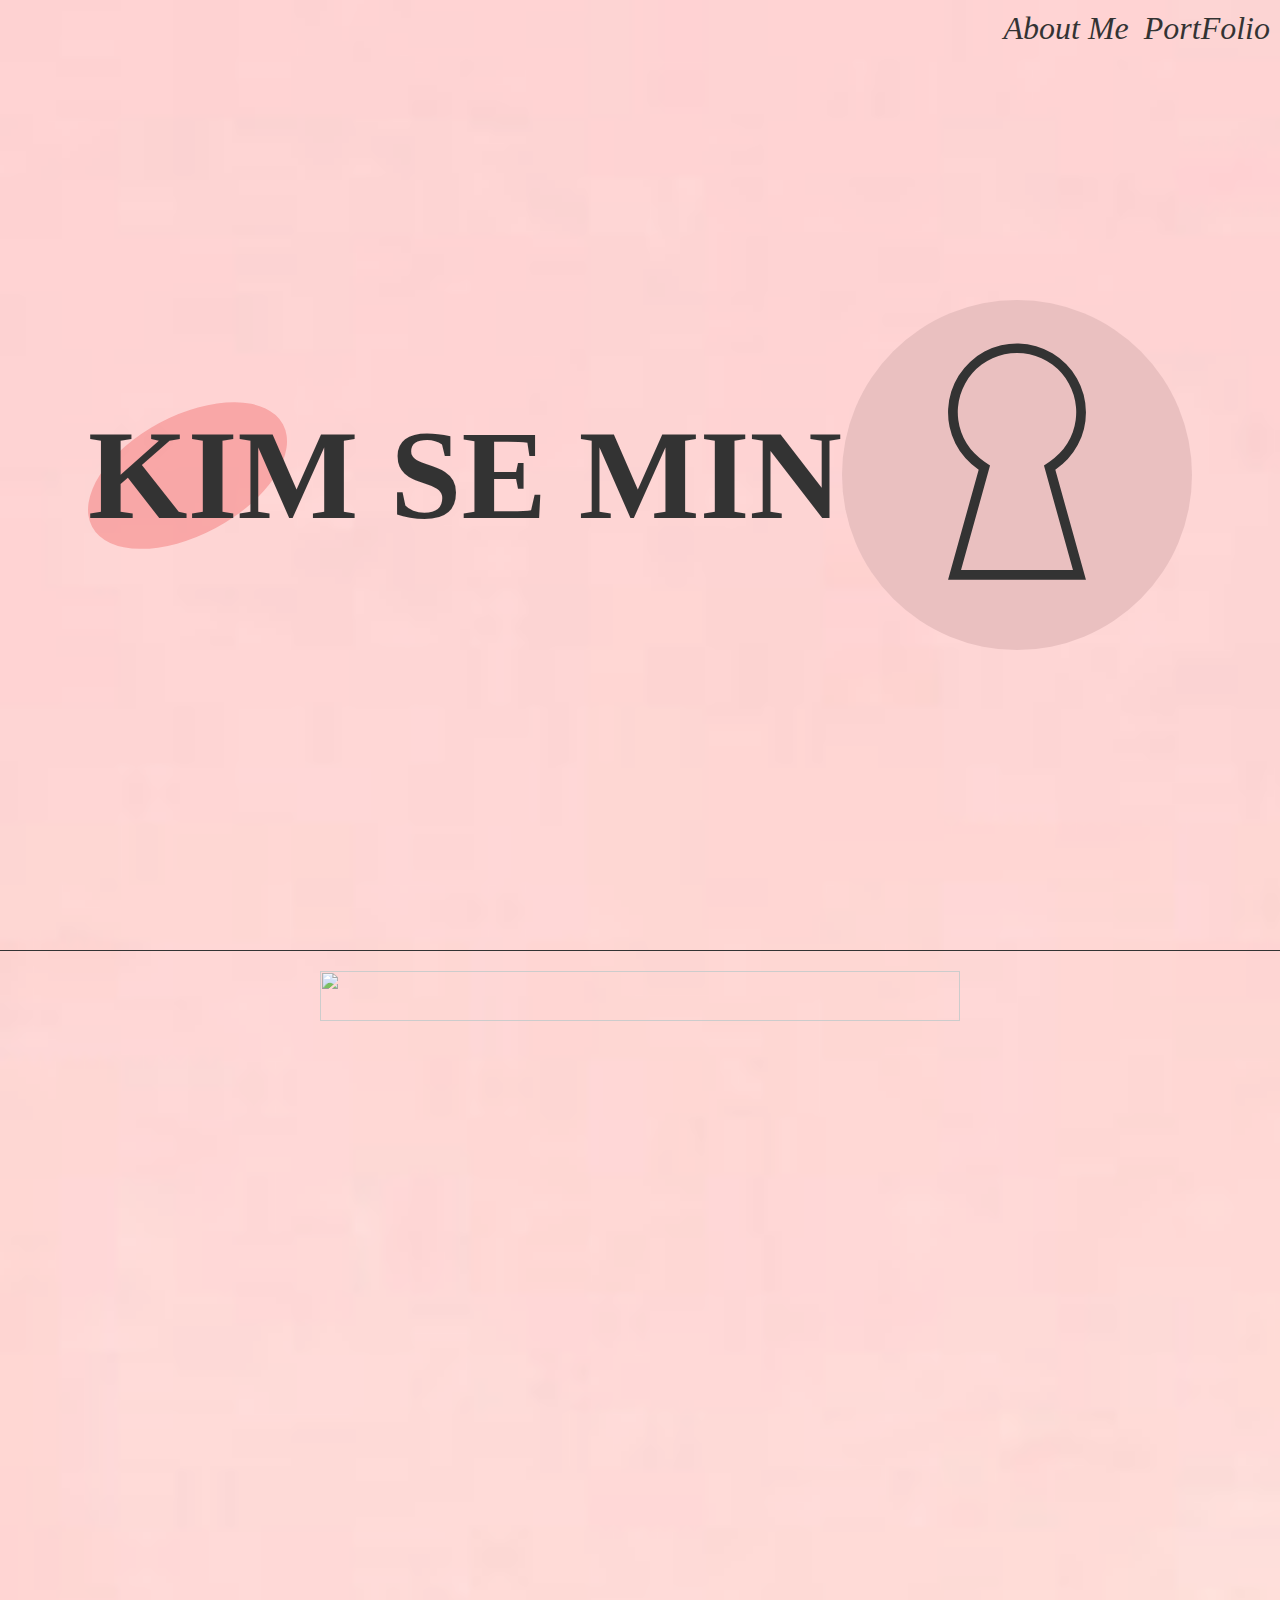
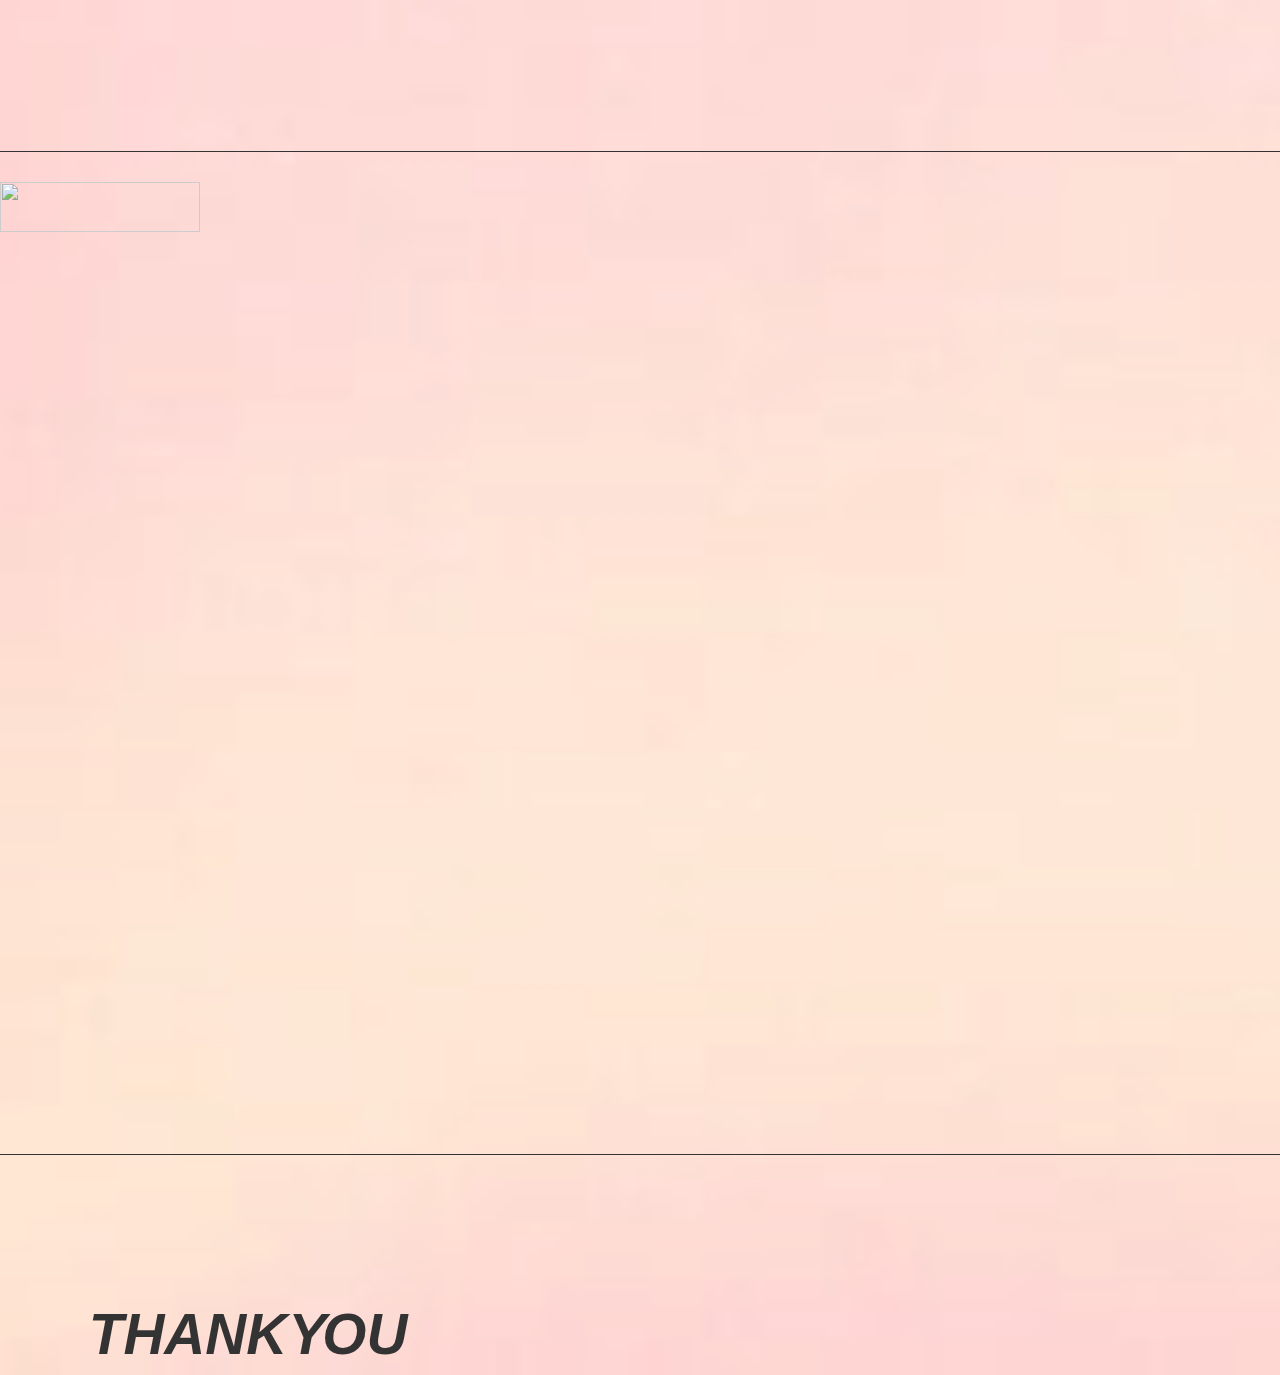
==== index.html @ 4538f9ae "0522" ====
<!DOCTYPE html>
<html lang="ko">
<head>
    <meta charset="UTF-8">
    <meta name="viewport" content="width=device-width, initial-scale=1.0">
    <link rel="stylesheet" href="./css/style.css">
    <link rel="stylesheet" href="./css/aos.css">
    <title>김세민-포트폴리오</title>
    <script src="./js/aos.js"></script>
</head>
<body>
    <div id="wrap">
        <div class="main">
           <ul class="util">
            <li><a href="#">About Me</li></a>
            <li><a href="#">PortFolio</li></a>
           </ul>
           <div class="profile" >
            <h1 class="name">KIM SE MIN</h1>
            <figure class="eclipse">
                <img src="./img/profile.svg">
            </figure><!--eclipse-->
           </div>
        </div><!--main-->
        
        <div class="contents">
            <div class="abouttit">
            <img src="../semin719/img/profile.svg">
        </div><!--abouttit-->
        <div class="aboutsection">
        <div class="cs">
        <div class="consection"  >
            <div class="contit"data-aos="fade-down" data-aos-duration="3000">
                <img src="../semin719/img/contact.svg">
            </div><!--contit-->

            <div class="contact" data-aos="fade-down" data-aos-duration="3000" >

                <p><span class="name2 ">김세민</span><span>1998.07.19</span></p>
                         <p class="mail">tpals719@naver.com</p>
        </div><!--contact-->
    </div><!--consection-->
        
            <div class="sksection" data-aos="fade-down" data-aos-duration="2000">
            <div class="skill">
                <img src="../semin719/img/skill.svg">
            </div><!--skill-->
            <div class="skill_icon">
                <div class="icon1">
              <div class="icon"><img src="../semin719/img/ps.svg"></div>
              <div class="icon"><img src="../semin719/img/ai.svg"></div>
              <div class="icon"><img src="../semin719/img/figma.svg"></div>
              <div class="icon"><img src="../semin719/img/blender.svg"></div>
            </div><!--icon1-->
            <div class="icon2">
              <div class="icon"><img src="../semin719/img/html.svg"></div>
              <div class="icon"><img src="../semin719/img/css.svg"></div>
              <div class="icon"><img src="../semin719/img/js.svg"></div>
              <div class="icon"><img src="../semin719/img/three js.svg"></div>
            </div><!--icon2-->
            </div><!--skill_icon-->
        </div><!--sksection-->
    </div><!--cs-->
             <div class="ec">
        <div class="edusection"  data-aos="fade-down" data-aos-duration="3000">
            <div class="education">
                <img src="../semin719/img/education.svg">
                
            </div><!--education-->
            <div class="education_p">
                <p>부산 성모 여자 고등학교 졸업</p>
                <p>부산 경남 정보 대학교 졸업</p>
            </div><!--education_p-->
        </div><!--edusection-->
            
           <div class="cersection"  data-aos="fade-down" data-aos-duration="3000">
            <div class="cerificate">
                <img src="../semin719/img/cerificate.svg">
            </div><!--cerificate-->
            <div class="cerificate_p">
                <p>전산회계 2급</p>
            </div><!--cerificate_p-->
        </div><!--cersection-->
    </div><!--ec-->
</div><!--aboutsection-->
        </div><!--contents-->
        <div class="border"></div>

        <div class="pf">
            <img src="../semin719/img/portfolio.svg">
        </div><!--pf-->
        <div class="pf_contents">
            <div class="pf_1" >
            <div class="nike" data-aos="flip-left" data-aos-duration="3000">
                <div class="niketit"  data-aos="fade-right" data-aos-duration="3000">
                <img src="../semin719/img/nike jordan.svg">
            </div><!--nikeimg-->
            <div class="nikeimg po" data-aos="fade-right" data-aos-duration="3000" >
        <a href="./nike/index.html"><img src="../semin719/img/nike.svg"></a>
            </div>
            <div class="niketxt potxt" data-aos="fade-right" data-aos-duration="3000">
                <p><span>작업기간:</span>2024.04~</p><br>
                <p><span>기여도:</span>100%(1인)</p><br>
                <p><span>컨셉:</span>제약회사의 이미지에 맞게<br>
                깔끔하고 심플한 디자인과 색생으로 웹을 구성했다.</p><br>
            </div>
            </div><!--nike-->

            <div class="jw" data-aos="fade-right" data-aos-duration="3000">
                <div class="jwtit">
                <img src="../semin719/img/JW Pharmaceutical.svg"></a>
            </div><!--nikeimg-->
            <div class="jwimg po"  data-aos="fade-right" data-aos-duration="3000">
                <a href="./jw/index.html"><img src="../semin719/img/jw svg.svg"></a>
            </div>
            <div class="jwtxt potxt"  data-aos="fade-right" data-aos-duration="3000">
                <p><span>작업기간:</span>2024.04~</p><br>
                <p><span>기여도:</span>100%(1인)</p><br>
                <p><span>컨셉:</span>제약회사의 이미지에 맞게<br>
                깔끔하고 심플한 디자인과 색생으로 웹을 구성했다.</p><br>
            </div>
            </div><!--jw-->
        </div><!--pf1-->
            <div class="pf_2">
            <div class="lv"  data-aos="fade-left" data-aos-duration="3000">
                <div class="lvtit">
                <img src="../semin719/img/Louis Vuitton.svg">
            </div><!--nikeimg-->
            <div class="lv po" data-aos="fade-left" data-aos-duration="3000">
                <a href="../김세민/루이비통/index.html">작업중</a>
            </div>
            <div class="lv potxt" data-aos="fade-left" data-aos-duration="3000">
                <!-- <p><span>작업기간:</span>2024.01~</p><br>
                <p><span>기여도:</span>100%(1인)</p><br>
                <p><span>컨셉:</span>고급스러운 이미지에 걸맞게<br>
                    고유한 색상을 유지하며 남녀노소 누구나 눈길을 끌 수 잇는<br>
                    디자인으로 구성했다</p><br> -->
            </div>
            </div><!--Louis Vuitton-->

            <div class="blender"  data-aos="flip-right" data-aos-duration="3000">
                <div class="blendertit " data-aos="fade-left" data-aos-duration="3000">
                <img src="./img/blender txt.svg">
            </div><!--nikeimg-->
            <div class="blender po" data-aos="fade-left" data-aos-duration="3000">
       <a href="../블렌더1/">작업중</a>
            </div>
            <div class="blender potxt">
                <!-- <p><span>작업기간:</span>2024.01~</p><br>
                <p><span>기여도:</span>100%(1인)</p><br>
                <p><span>컨셉:</span>고급스러운 이미지에 걸맞게<br>
                    고유한 색상을 유지하며 남녀노소 누구나 눈길을 끌 수 잇는<br>
                    디자인으로 구성했다</p><br> -->
            </div>
            </div><!--Louis Vuitton-->
        </div><!--pf2-->

        </div><!--pf_contents-->

        <div class="border2"></div>


        <div class="finish">
            <img src="./img/THANK YOU.svg">
        </div>

      </div><!--wrap-->
      <script>
          AOS.init();
      </script>
</body>
</html>
---- css/style.css ----
@charset "utf-8";
*{
    margin: 0;
    padding: 0;
}
a{
    text-decoration: none;
    color: inherit;
}
ul{
    list-style: none;
}

/*****mobile****/
#wrap{
    width: 100%;
    height: auto;
background-image: url(../img/bgc.jpg);
    position: relative;
    background-repeat: no-repeat;
    background-size: cover;
    opacity:80%;
    overflow: hidden;
}
.main{
    width: 100%;
    height: 100vh;
    border-bottom: 1px solid#000;
    position: relative;
    
}
.util{
    display: flex;
    position: absolute;
    top: 10px;
    right: 10px;
    font-size: 1rem;
    font-family: serif;
    font-style: italic;
}
.util li{
   margin-left: 15px;
   
}
.profile{
    width: 100%;
 
    display: flex;
    flex-direction: row;
    align-items: center;
  justify-content: center;
position: absolute;
left: 50%;
top: 50%;
transform: translate(-50%,-50%);
   

 
}
.name{
    font-size: 2.9rem;
    font-family: serif;
    font-weight: bold;
    background-image: url(../img/eclipse.svg);
    background-repeat: no-repeat;
    background-size: contain;
   
 
}
.eclipse{
    width: 150px;
    height: 150px;
}
.contents{
    width: 100%;
    height: 100%;
     


}
.abouttit{
    width: 150px;
    height: 30px;margin-top: 30px;
}
.abouttit img{
   width: 100%;
   height: 100%;
}
.contit{
 width: 120px;
 height: 30px;
margin:20px auto;

}
.contit img{
    width: 100%;
    height: 100%;
}

.contact{
    width: 100%;
    height: 100%;
   flex-direction: column;
    font-size: 1rem;
    font-weight: bold;
    position: relative;
text-align: center;
 
}
.name2{
    font-size: 1.6rem;
}
 .mail{
text-align: center;
 }
.skill{ width: 120px;
height: 30px;
margin:30px auto;
}
.skill img{
    width: 100%;
    height: 100%;
}

/****아이콘*******/
.skill_icon{
  
    width:80%;
    height:80%;
   
  margin: 0 auto;
 

    
}
.skill_icon .icon{
    width:31%;
    height:31%;
 
   margin: 10px;
         
  
      
}

.skill_icon .icon img{

    
  width: 80%;
  height: 80%;

 
}
.skill_icon .icon1{
    width: 100%;
    height: 100%;
    display: flex;
    flex-wrap: wrap;
    justify-content:center;
}
.skill_icon .icon2 {
    width:100%; 
    height: 100%;
    display: flex;
    flex-wrap: wrap;
    
    
    justify-content: center;
    
   
}

.education{
    width: 130px;
    height: 40px;
    margin:30px auto;
   
}
.education img{
width: 100%;
height: 100%;
   
}
.education_p{
    text-align: center;
    font-size: 1rem;
 line-height: 40px;
    font-weight: bold;

}
.cerificate{
    width: 110px;
    height: 25px;
    margin:30px auto;
  
}
.cerificate_p p{
    text-align: center;
    font-size: 1rem;

    font-weight: bold;
  
    
    

}
.border{
    border-bottom: 1px solid#000;
    margin-top: 30px;
}
.pf{

    margin-top: 30px;
     width: 200px;
     height: 50px;

   
}

.pf img{
    width: 100%;
    height: 100%;
}
.pf_contents{
    width: 100%;
    height: 100%;
}
.nike{
    width: 100%;
    height: 100%;
}
.niketit{
    width: 100px;
    height: 20px;
    margin: 0 auto;

}
.po {
    width:45vw;
    height: 18vh;
    border-radius: 15px;
    overflow: hidden;
    
    margin: 20px auto;
    
  
}

.po img{
    width: 100%;
    height: auto;

    object-fit: cover;
}
.po:hover {
    box-shadow: 10px 10px 5px #aaaeeb;
    opacity: 0.01; 
   

}
.potxt{
    text-align: center;
    font-size: 1rem;
   
   font-weight: bold;
    
}
/***********/
.jw{
    width: 100%;
    height: 100%;
}
.jwtit {
    width: 130px;
    height: 30px;
   margin: 10px auto;

}
.lvtit {
    width: 120px;
    height: 30px;
    margin: 10px auto;

}
.blendertit{
    width: 100px;
    height: 30px;
    margin: 10px auto;

}
.blendertit img{
    width: 100%;
    height: 100%;
}
.border2{
    border-bottom: 1px solid#000;
}

.finish{
    width: 300px;
    height: 60px;
    margin-top: 150px;
    margin-right: 0;
    
}
.finish img{
    width: 110%;
    height: 100%;
}


/***************tablet******************/
@media all and (min-width:768px){


    .main{
        width: 100%;
        height: 500px;
        border-bottom: 1px solid#000;
        
    }
    .util{
        font-size: 1.5em;
    }
    .profile{
        width: 100%;
        height: 500px;
        display: flex;
        align-items: center;
      justify-content: center;
       
    
     
    }
    .name{
        font-size: 4rem;
        font-family: serif;
        font-weight: bold;
     
        background-image: url(../img/eclipse.svg);
        background-repeat: no-repeat;
        background-size: contain;
       
     
    }
    .eclipse{
        width: 200px;
        height: 200px;
    }
    .contents{
        width: 100%;
        height: 100%;
         
    
    }    
    .abouttit{
        width:270px;
        height: 50px;margin-top: 40px;
    }
    .abouttit img{
        width: 100%;
        height: 100%;
    
      
     }
    .contit{
        width: 200px;
        height: 40px;
       margin:30px auto;
       
       }
       .contit img{
           width: 100%;
           height: 100%;
       }
       .contact{
        width: 100%;
        height: 100%;
       flex-direction: column;
        font-size: 1.5rem;
        font-weight: bold;
        position: relative;
    text-align: center;
     
    }
    .name2{
        font-size: 2rem;
    }
    .skill{ width: 150px;
        height: 50px;
       margin:50px auto;
        }
        .sksection{
            margin: 0 auto;
        }
        .skill_icon{
            display: flex;
            width:80%;
            height:80%;
            flex-wrap: wrap;
           
        }
          .skill_icon .icon{
            width:13%;
            height:13%;
            
            
          }
          .skill_icon .icon img{

    
        width: 100%;
        height: 100%;
           
          }
          .skill_icon .icon1{
            justify-content: center;
          }
          .skill_icon .icon12{
            justify-content: center;
          }
   
  
       
       
        .education{
            width: 150px;
            height: 50px;
           margin:30px auto;
           
        }
        .po {
            width:35vw;
            height: 21vh;
            border-radius: 15px;
            overflow: hidden;
        
            margin: 20px auto;
   
        }
        .po img{
            object-fit: cover;
            width: 100%;
            height: 100%;
        }





    }



        /************pc**********/
        @media all and (min-width:1200px){
            #wrap{
                width: 100%;
                height: 100%;
                background-image: url(../img/bgc.jpg);
                position: relative;
                background-repeat: no-repeat;
                background-size: cover;
                opacity:80%;
            }
            
            .main{
                width: 100%;
                height: 950px;
                border-bottom: 1px solid#000;
                position: relative;
                
            }
            .util{
                font-size: 2em;
            }
            .profile{
               
                width: 100%;
                height: 650px;
                display: flex;
               position: absolute;
               top: 50%;
                left: 50%;
                transform: translate(-50%,-50%);
                            
            }
            .name{
                font-size: 8rem;
                font-family: serif;
                font-weight:bold;
             
                background-image: url(../img/eclipse.svg);
                background-repeat: no-repeat;
                background-size: contain;
               
             
            }
            .eclipse{
                width: 350px;
                height: 350px;
            }
            .contents{
                width: 100%;
                height: 750px;
                position: relative;
            }
            .abouttit{
                width: 50vw;
                height: 50px;
                margin: 20px auto;
            }
        
            .abouttit img{
                width: 100%;
                height: 100%;
             }
             .aboutsection{
                width: 100%;
                height: 950px;
                display: flex;
                margin: 100px auto;
              
            }
            .cs{
                width: 50%;
                height: 100%;
                
            }
            .ec{
                width: 50%;
                height: 100%;
            }
            .skill{
                width: 200px;
                height: 40px;
            }
            .skill img{
                width: 100%;
                height: 100%;
            }
            .skill_icon{
                width: 45%;
                height: 45%;
                display: flex;
            }
      
            .skill_icon img{
                width: 100%;
                height: 100%;
            }

            .skill_icon .icon1{
                justify-content: center;
            }
            .skill_icon .icon2{
                justify-content: center;
            }
            .pf_contents{
                display: flex;
                flex-wrap: wrap;
            }
            .pf_1{
                width: 50%;
                height: 100%;
                margin-top: 20px;
            }
            .pf_2{
                width: 50%;
                height: 100%;
            }
            .jwtit{
                width: 230px;
                height: 30px;
            }

            .po {
                width:30vw;
                height: 27vh;
                border-radius: 15px;
                overflow: hidden;
            
                margin: 20px auto;
            
              
            }
            .po img{
                width: 100%;
                height: 100%;
                object-fit: cover;
            }
            .finish{
                width: 500px;
                height: 70px;
                margin-top: 150px;
                margin-right: 0;
                
            }
            .finish img{
                width: 100%;
                height: 100%;
            }







    }



















/*태블릿 끝*/
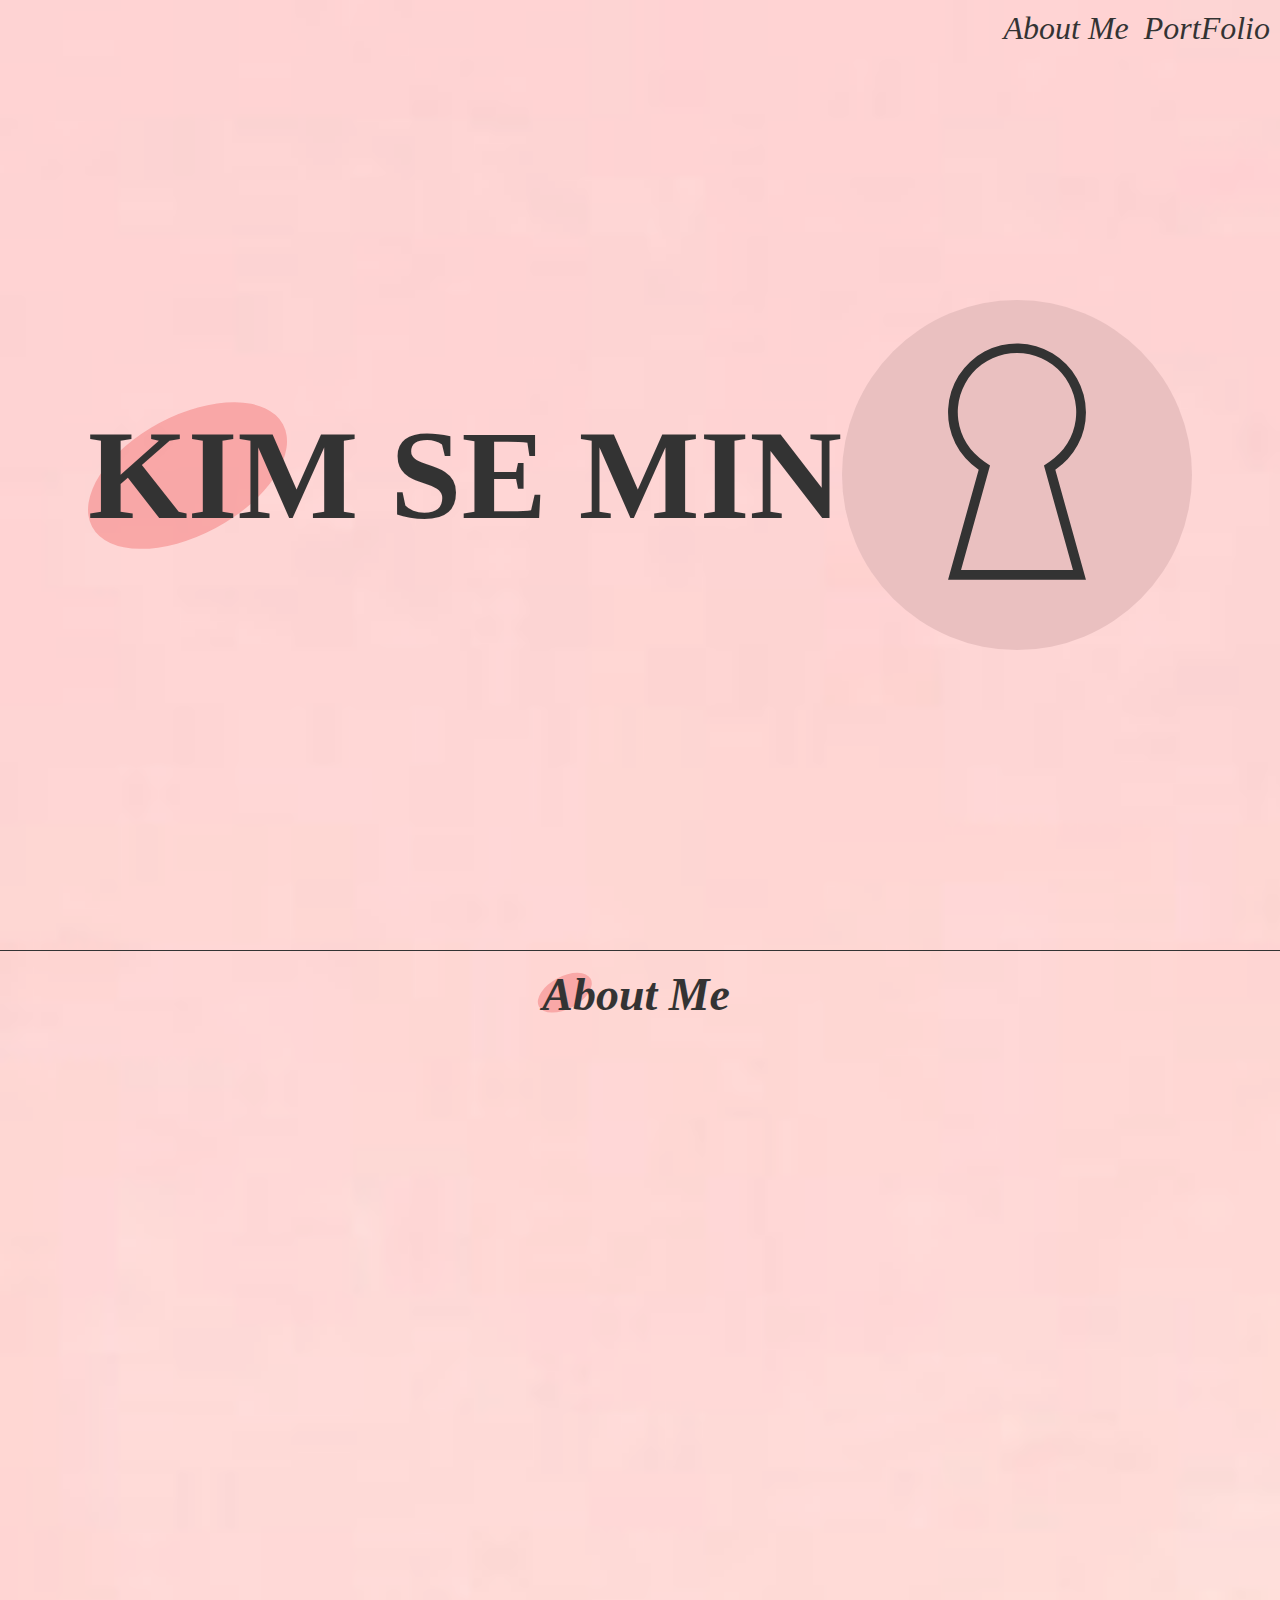
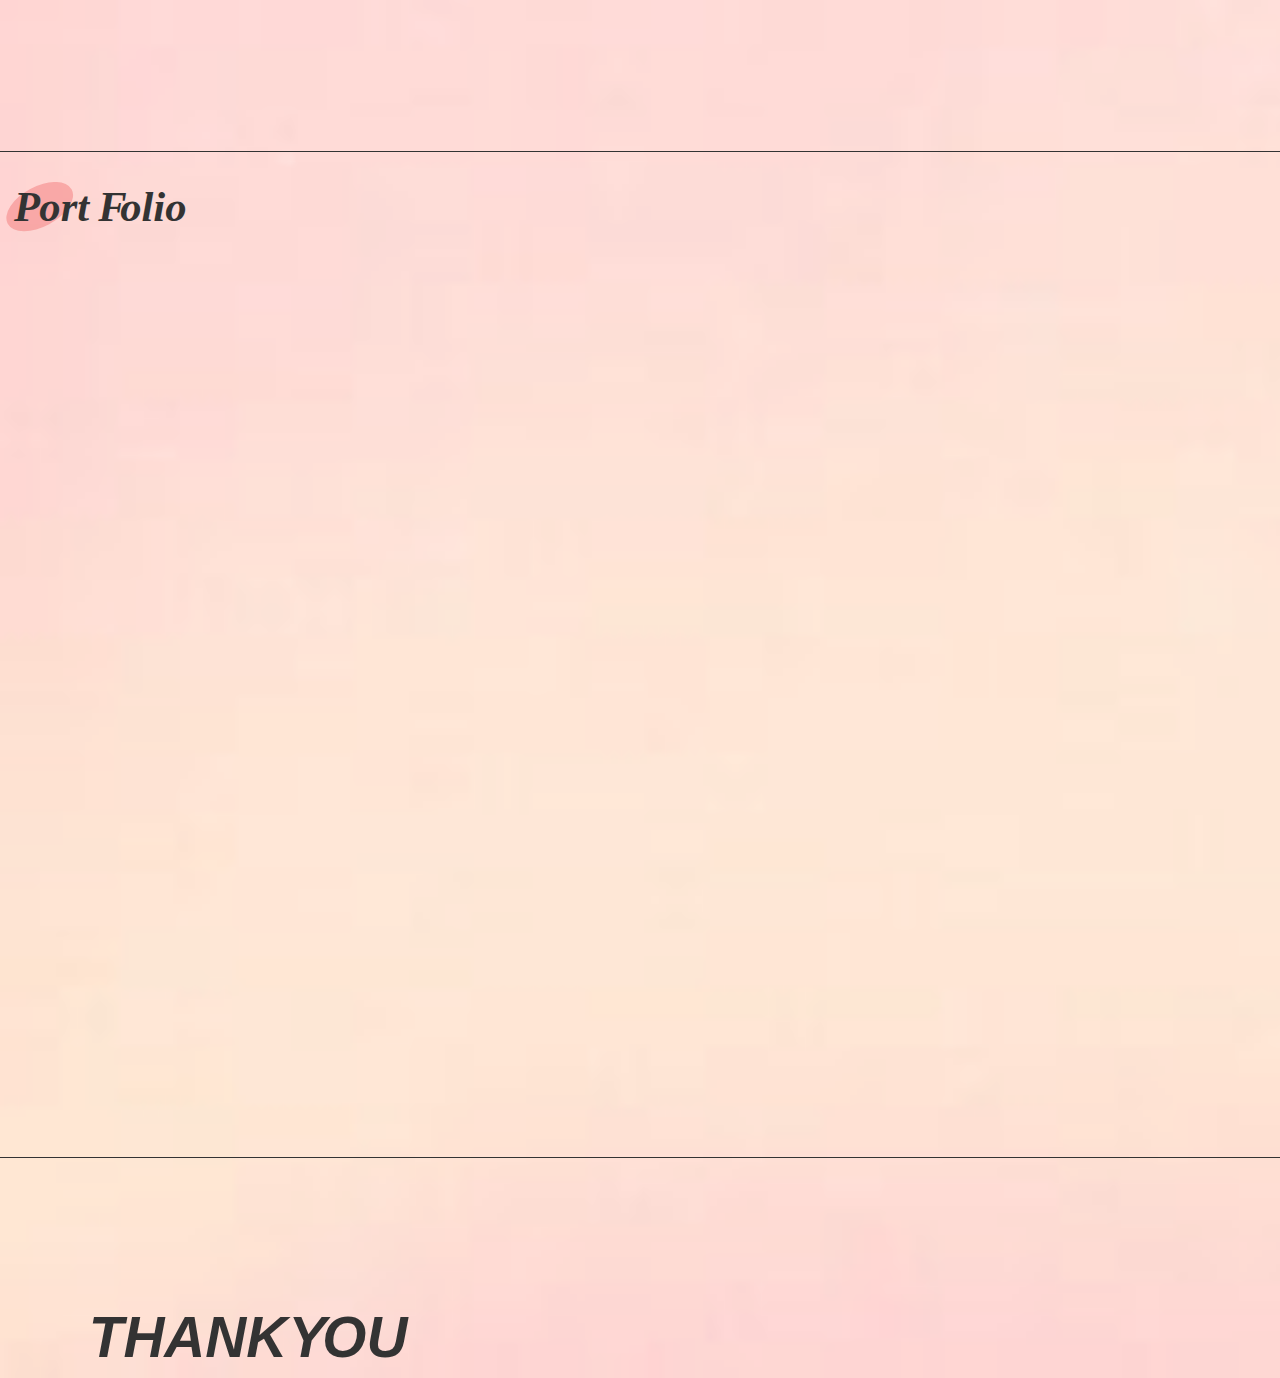
==== commit af04e3f3: "11" ====
--- a/index.html
+++ b/index.html
@@ -25,13 +25,13 @@
         
         <div class="contents">
             <div class="abouttit">
-            <img src="../semin719/img/profile.svg">
+            <img src="./img/aboutme.svg">
         </div><!--abouttit-->
         <div class="aboutsection">
         <div class="cs">
         <div class="consection"  >
             <div class="contit"data-aos="fade-down" data-aos-duration="3000">
-                <img src="../semin719/img/contact.svg">
+                <img src="./img/contact.svg">
             </div><!--contit-->
 
             <div class="contact" data-aos="fade-down" data-aos-duration="3000" >
@@ -43,20 +43,20 @@
         
             <div class="sksection" data-aos="fade-down" data-aos-duration="2000">
             <div class="skill">
-                <img src="../semin719/img/skill.svg">
+                <img src="./img/skill.svg">
             </div><!--skill-->
             <div class="skill_icon">
                 <div class="icon1">
-              <div class="icon"><img src="../semin719/img/ps.svg"></div>
-              <div class="icon"><img src="../semin719/img/ai.svg"></div>
-              <div class="icon"><img src="../semin719/img/figma.svg"></div>
-              <div class="icon"><img src="../semin719/img/blender.svg"></div>
+              <div class="icon"><img src="./img/ps.svg"></div>
+              <div class="icon"><img src="./img/ai.svg"></div>
+              <div class="icon"><img src="./img/figma.svg"></div>
+              <div class="icon"><img src="./img/blender.svg"></div>
             </div><!--icon1-->
             <div class="icon2">
-              <div class="icon"><img src="../semin719/img/html.svg"></div>
-              <div class="icon"><img src="../semin719/img/css.svg"></div>
-              <div class="icon"><img src="../semin719/img/js.svg"></div>
-              <div class="icon"><img src="../semin719/img/three js.svg"></div>
+              <div class="icon"><img src="./img/html.svg"></div>
+              <div class="icon"><img src="./img/css.svg"></div>
+              <div class="icon"><img src="./img/js.svg"></div>
+              <div class="icon"><img src="./img/three js.svg"></div>
             </div><!--icon2-->
             </div><!--skill_icon-->
         </div><!--sksection-->
@@ -64,7 +64,7 @@
              <div class="ec">
         <div class="edusection"  data-aos="fade-down" data-aos-duration="3000">
             <div class="education">
-                <img src="../semin719/img/education.svg">
+                <img src="./img/education.svg">
                 
             </div><!--education-->
             <div class="education_p">
@@ -75,7 +75,7 @@
             
            <div class="cersection"  data-aos="fade-down" data-aos-duration="3000">
             <div class="cerificate">
-                <img src="../semin719/img/cerificate.svg">
+                <img src="./img/certificate1.svg">
             </div><!--cerificate-->
             <div class="cerificate_p">
                 <p>전산회계 2급</p>
@@ -87,31 +87,31 @@
         <div class="border"></div>
 
         <div class="pf">
-            <img src="../semin719/img/portfolio.svg">
+            <img src="./img/portfolio.svg">
         </div><!--pf-->
         <div class="pf_contents">
             <div class="pf_1" >
             <div class="nike" data-aos="flip-left" data-aos-duration="3000">
                 <div class="niketit"  data-aos="fade-right" data-aos-duration="3000">
-                <img src="../semin719/img/nike jordan.svg">
+                <img src="./img/nike jordan.svg">
             </div><!--nikeimg-->
             <div class="nikeimg po" data-aos="fade-right" data-aos-duration="3000" >
-        <a href="./nike/index.html"><img src="../semin719/img/nike.svg"></a>
+        <a href="./nike/index.html"><img src="./img/nike.svg"></a>
             </div>
             <div class="niketxt potxt" data-aos="fade-right" data-aos-duration="3000">
-                <p><span>작업기간:</span>2024.04~</p><br>
+                <p><span>작업기간:</span>2024.03~</p><br>
                 <p><span>기여도:</span>100%(1인)</p><br>
-                <p><span>컨셉:</span>제약회사의 이미지에 맞게<br>
-                깔끔하고 심플한 디자인과 색생으로 웹을 구성했다.</p><br>
+                <p><span>컨셉:</span>나이키 조던만의 강렬한 색상과 느낌으로<br>
+                 웹을 구성했다.</p><br>
             </div>
             </div><!--nike-->
 
             <div class="jw" data-aos="fade-right" data-aos-duration="3000">
                 <div class="jwtit">
-                <img src="../semin719/img/JW Pharmaceutical.svg"></a>
+                <img src="./img/JW Pharmaceutical.svg"></a>
             </div><!--nikeimg-->
             <div class="jwimg po"  data-aos="fade-right" data-aos-duration="3000">
-                <a href="./jw/index.html"><img src="../semin719/img/jw svg.svg"></a>
+                <a href="./jw/index.html"><img src="./img/jw svg.svg"></a>
             </div>
             <div class="jwtxt potxt"  data-aos="fade-right" data-aos-duration="3000">
                 <p><span>작업기간:</span>2024.04~</p><br>
@@ -124,17 +124,17 @@
             <div class="pf_2">
             <div class="lv"  data-aos="fade-left" data-aos-duration="3000">
                 <div class="lvtit">
-                <img src="../semin719/img/Louis Vuitton.svg">
+                <img src="./img/Louis Vuitton.svg">
             </div><!--nikeimg-->
             <div class="lv po" data-aos="fade-left" data-aos-duration="3000">
-                <a href="../김세민/루이비통/index.html">작업중</a>
+                <a href="./lv/index.html"><img src="./lv/img/lv img.jpg"></a>
             </div>
             <div class="lv potxt" data-aos="fade-left" data-aos-duration="3000">
-                <!-- <p><span>작업기간:</span>2024.01~</p><br>
+                <p><span>작업기간:</span>2024.01~</p><br>
                 <p><span>기여도:</span>100%(1인)</p><br>
                 <p><span>컨셉:</span>고급스러운 이미지에 걸맞게<br>
                     고유한 색상을 유지하며 남녀노소 누구나 눈길을 끌 수 잇는<br>
-                    디자인으로 구성했다</p><br> -->
+                    디자인으로 구성했다.</p><br>
             </div>
             </div><!--Louis Vuitton-->
 
@@ -143,14 +143,13 @@
                 <img src="./img/blender txt.svg">
             </div><!--nikeimg-->
             <div class="blender po" data-aos="fade-left" data-aos-duration="3000">
-       <a href="../블렌더1/">작업중</a>
+       <a href="./blender/img/블렌더 목업.PNG"><img src="./blender/img/국민은행.jpg"></a>
             </div>
             <div class="blender potxt">
-                <!-- <p><span>작업기간:</span>2024.01~</p><br>
+                <p><span>작업기간:</span>2024.05~</p><br>
                 <p><span>기여도:</span>100%(1인)</p><br>
-                <p><span>컨셉:</span>고급스러운 이미지에 걸맞게<br>
-                    고유한 색상을 유지하며 남녀노소 누구나 눈길을 끌 수 잇는<br>
-                    디자인으로 구성했다</p><br> -->
+                <p><span>컨셉:</span>은행 사이트의 배너를<br>
+                    블렌더 3d로 디자인해서 구성했다.  </p>
             </div>
             </div><!--Louis Vuitton-->
         </div><!--pf2-->
